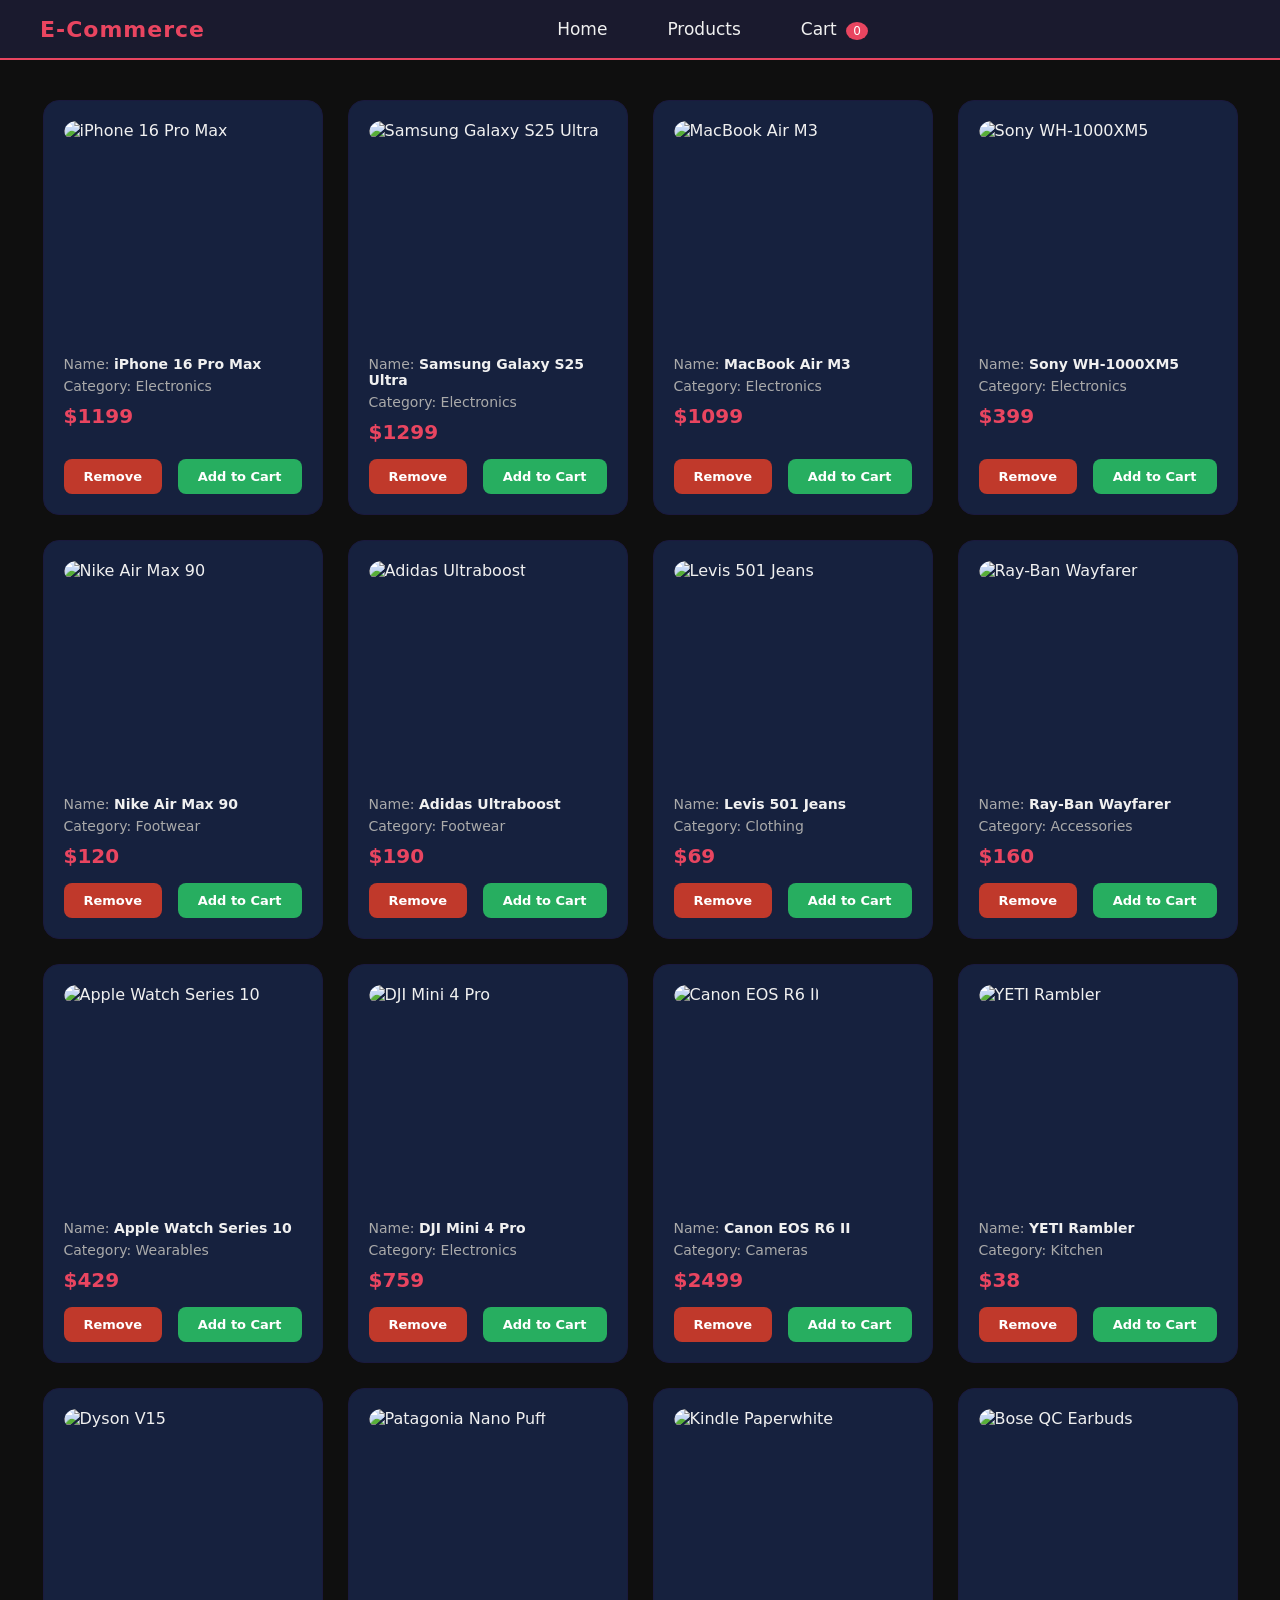
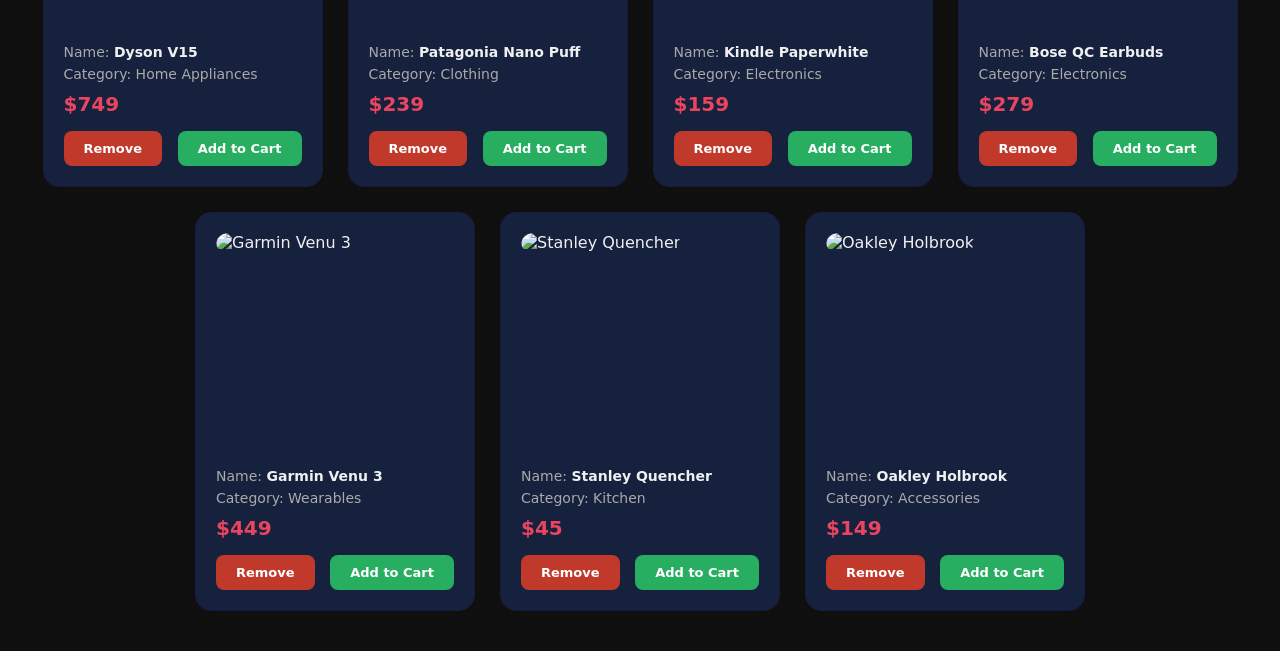
==== index.html @ 52708cc1 "first commit" ====
<!DOCTYPE html>
<html lang="en">
  <head>
    <meta charset="UTF-8" />
    <meta name="viewport" content="width=device-width, initial-scale=1.0" />
    <link
      href="https://cdn.jsdelivr.net/npm/remixicon@4.9.0/fonts/remixicon.css"
      rel="stylesheet"
    />
    <title>E-Commerce Store</title>
    <link rel="stylesheet" href="style.css" />
  </head>
  <body>
    <main>
      <!-- NAVBAR -->
      <nav>
        <h1><i class="ri-store-2-line"></i> E-Commerce</h1>
        <div class="links">
          <p id="home">Home</p>
          <p>Products</p>
          <p id="cart">Cart <span id="cart-count">0</span></p>
        </div>
        <div class="icon">
          <i class="ri-shopping-cart-line"></i>
          <i class="ri-user-fill"></i>
        </div>
      </nav>

      <!-- PRODUCTS SECTION — JS will fill this -->
      <section></section>

      <!-- CART SCREEN — hidden by default -->
      <div class="cart-screen">
        <h2 class="empty-msg">No Items Added <i class="ri-shopping-bag-line"></i></h2>
      </div>
    </main>

    <script src="script.js"></script>
  </body>
</html>
---- style.css ----
* {
  margin: 0;
  padding: 0;
  box-sizing: border-box;
  font-family: "Segoe UI", system-ui, -apple-system, sans-serif;
}

html,
body {
  height: 100%;
  width: 100%;
  background-color: #0f0f0f;
  color: #f0f0f0;
}

main {
  height: 100%;
  width: 100%;
}

/* ============ NAVBAR ============ */

nav {
  display: flex;
  padding: 0 40px;
  align-items: center;
  justify-content: space-between;
  height: 60px;
  background-color: #1a1a2e;
  border-bottom: 2px solid #e94560;
  position: sticky;
  top: 0;
  z-index: 100;
}

nav > h1 {
  font-size: 22px;
  color: #e94560;
  letter-spacing: 1px;
}

nav .links {
  display: flex;
  gap: 40px;
  font-size: 17px;
  font-weight: 500;
}

.links p {
  cursor: pointer;
  padding: 5px 10px;
  border-radius: 6px;
  transition: background 0.3s, color 0.3s;
}

.links p:hover {
  background-color: #e94560;
  color: white;
}

#cart-count {
  background-color: #e94560;
  color: white;
  font-size: 12px;
  padding: 2px 7px;
  border-radius: 50%;
  margin-left: 4px;
}

.icon {
  display: flex;
  gap: 20px;
  font-size: 22px;
}

.icon i {
  cursor: pointer;
  transition: color 0.3s;
}

.icon i:hover {
  color: #e94560;
}

/* ============ PRODUCTS SECTION ============ */

section {
  padding: 40px 30px;
  display: flex;
  flex-wrap: wrap;
  gap: 25px;
  align-items: stretch;
  justify-content: center;
}

/* ============ PRODUCT CARD ============ */

.product-card {
  border-radius: 16px;
  padding: 20px;
  width: 280px;
  display: flex;
  flex-direction: column;
  gap: 15px;
  background-color: #16213e;
  border: 1px solid #1a1a3e;
  transition: transform 0.3s, box-shadow 0.3s;
}

.product-card:hover {
  transform: translateY(-5px);
  box-shadow: 0 8px 25px rgba(233, 69, 96, 0.2);
}

.img {
  height: 220px;
  overflow: hidden;
  border-radius: 12px;
}

.img img {
  height: 100%;
  width: 100%;
  object-fit: cover;
  border-radius: 12px;
  transition: transform 0.4s;
}

.product-card:hover .img img {
  transform: scale(1.05);
}

/* ============ CARD CONTENT ============ */

.content {
  display: flex;
  flex-direction: column;
  gap: 6px;
  flex-grow: 1;
}

.content h3 {
  font-size: 14px;
  font-weight: 400;
  color: #aaa;
}

.content h3 span {
  color: #f0f0f0;
  font-weight: 600;
}

.content .price {
  font-size: 20px;
  color: #e94560;
  font-weight: 700;
  margin-top: 4px;
}

/* ============ BUTTONS ============ */

.btns {
  display: flex;
  justify-content: space-between;
  gap: 10px;
  margin-top: auto;
}

.btns button {
  padding: 10px 20px;
  border-radius: 8px;
  color: white;
  border: none;
  cursor: pointer;
  font-size: 13px;
  font-weight: 600;
  transition: opacity 0.3s, transform 0.2s;
}

.btns button:hover {
  opacity: 0.85;
  transform: scale(1.03);
}

.btn-remove {
  background-color: #c0392b;
}

.btn-add {
  background-color: #27ae60;
}

/* ============ CART SCREEN ============ */

.cart-screen {
  top: 60px;
  left: 0;
  position: fixed;
  display: none;
  gap: 25px;
  overflow-y: auto;
  padding: 40px 30px;
  flex-wrap: wrap;
  justify-content: center;
  align-content: flex-start;
  min-height: calc(100vh - 60px);
  width: 100%;
  background-color: #0a0a1a;
  z-index: 50;
}

.cart-screen .empty-msg {
  color: #555;
  font-size: 28px;
  text-align: center;
  width: 100%;
  margin-top: 80px;
}

/* ============ SCROLLBAR ============ */

::-webkit-scrollbar {
  width: 8px;
}

::-webkit-scrollbar-track {
  background: #0f0f0f;
}

::-webkit-scrollbar-thumb {
  background: #e94560;
  border-radius: 10px;
}
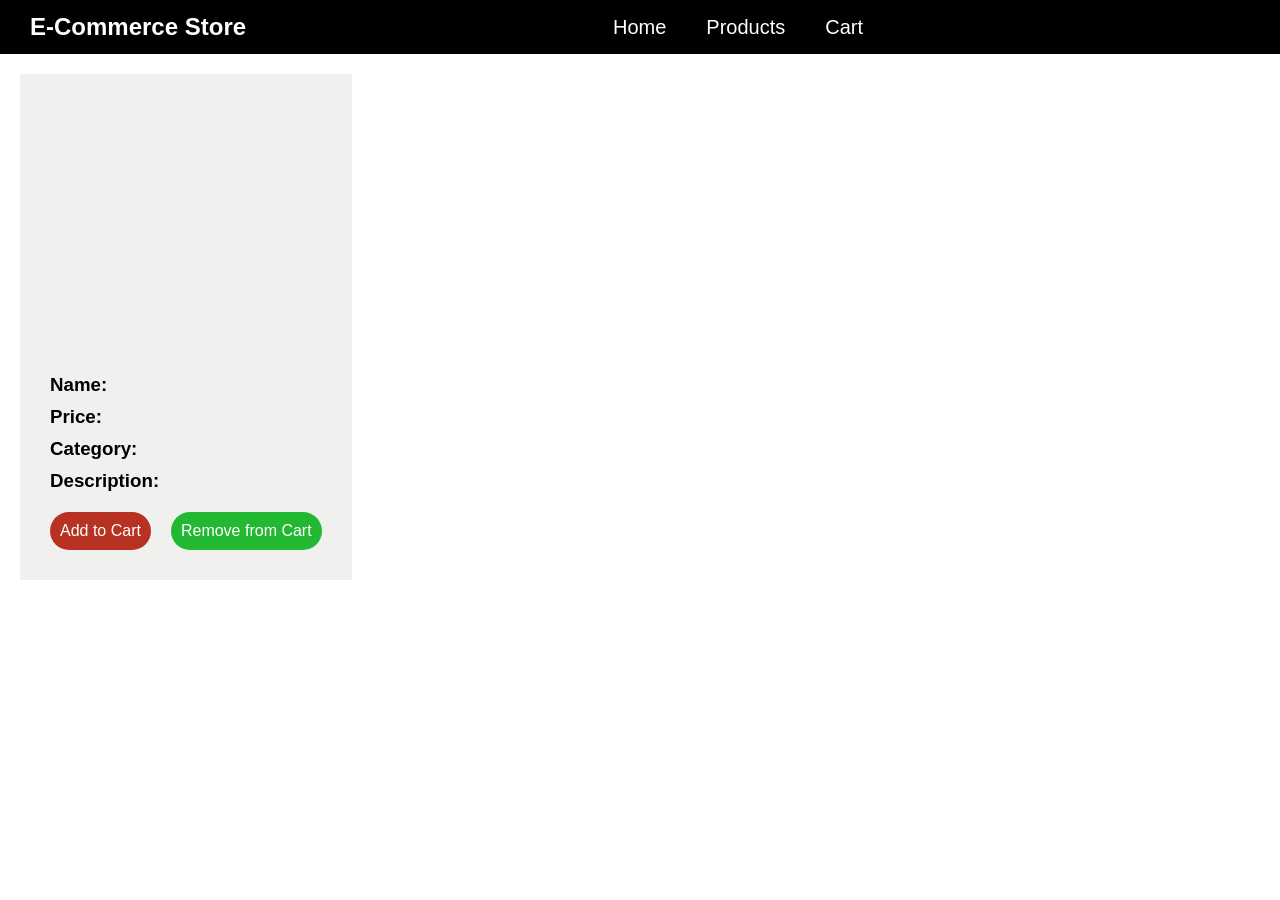
==== commit cb62de24: "add some changes in ui" ====
--- a/index.html
+++ b/index.html
@@ -1,40 +1,54 @@
 <!DOCTYPE html>
 <html lang="en">
-  <head>
-    <meta charset="UTF-8" />
-    <meta name="viewport" content="width=device-width, initial-scale=1.0" />
-    <link
-      href="https://cdn.jsdelivr.net/npm/remixicon@4.9.0/fonts/remixicon.css"
-      rel="stylesheet"
-    />
-    <title>E-Commerce Store</title>
-    <link rel="stylesheet" href="style.css" />
-  </head>
-  <body>
-    <main>
-      <!-- NAVBAR -->
-      <nav>
-        <h1><i class="ri-store-2-line"></i> E-Commerce</h1>
-        <div class="links">
-          <p id="home">Home</p>
-          <p>Products</p>
-          <p id="cart">Cart <span id="cart-count">0</span></p>
+<head>
+  <meta charset="UTF-8">
+  <meta name="viewport" content="width=device-width, initial-scale=1.0">
+  <title>E-Commerce Store Using Dom</title>
+  <link
+  href="https://cdn.jsdelivr.net/npm/remixicon@4.9.0/fonts/remixicon.css"
+  rel="stylesheet"
+/>
+  <link rel="stylesheet" href="style.css">
+</head>
+<body>
+  <main>
+    <!-- nav bar -->
+    <nav>
+      <h1>E-Commerce Store</h1>
+      <div class="links">
+        <p>Home</p>
+        <p>Products</p>
+        <p>Cart</p>
+      </div>
+      <div class="icons">
+        <i class="ri-shopping-cart-line"></i>
+        <i class="ri-user-3-line"></i>
+      </div>
+    </nav>
+<!-- product card section  -->
+    <section>
+      <div class="product-card">
+        <div class="img">
+          <img src="https://images.unsplash.com/photo-1505740420928-5e560c06d30e?q=80&w=1170&auto=format&fit=crop&ixlib=rb-4.1.0&ixid=M3wxMjA3fDB8MHxwaG90by1wYWdlfHx8fGVufDB8fHx8fA%3D%3D" alt="">
         </div>
-        <div class="icon">
-          <i class="ri-shopping-cart-line"></i>
-          <i class="ri-user-fill"></i>
+<!-- product content section -->
+        <div class="content">
+          <h3>Name:</h3>
+          <h3>Price:</h3>
+          <h3>Category:</h3>
+          <h3>Description:</h3>
         </div>
-      </nav>
+        <div class="btns">
+          <button>Add to Cart</button>
+          <button>Remove from Cart</button>
+        </div>
 
-      <!-- PRODUCTS SECTION — JS will fill this -->
-      <section></section>
+      </div>
+    </section>
+  </main>
 
-      <!-- CART SCREEN — hidden by default -->
-      <div class="cart-screen">
-        <h2 class="empty-msg">No Items Added <i class="ri-shopping-bag-line"></i></h2>
-      </div>
-    </main>
 
-    <script src="script.js"></script>
-  </body>
-</html>
+
+  <script src="script.js"></script>
+</body>
+</html>
--- a/style.css
+++ b/style.css
@@ -1,233 +1,97 @@
-* {
-  margin: 0;
-  padding: 0;
+*{
+  margin: 0%;
+  padding: 0%;
   box-sizing: border-box;
-  font-family: "Segoe UI", system-ui, -apple-system, sans-serif;
+  font-family: sans-serif;
 }
-
-html,
-body {
+html, body{
+  width: 100%;
   height: 100%;
-  width: 100%;
-  background-color: #0f0f0f;
-  color: #f0f0f0;
 }
-
-main {
+main{
   height: 100%;
   width: 100%;
 }
+nav h1{
+  font-size: 24px;
+}
 
-/* ============ NAVBAR ============ */
-
-nav {
+nav{
   display: flex;
-  padding: 0 40px;
+  height: 6%;
+  width: 100%;
+  background-color: black;
+  color: white;
+  padding: 10px 30px;
   align-items: center;
   justify-content: space-between;
-  height: 60px;
-  background-color: #1a1a2e;
-  border-bottom: 2px solid #e94560;
-  position: sticky;
-  top: 0;
-  z-index: 100;
 }
 
-nav > h1 {
-  font-size: 22px;
-  color: #e94560;
-  letter-spacing: 1px;
+section{
+  padding: 20px;
+  display: flex;
+}
+.links{
+  display: flex;
+  gap: 40px;
+  font-size: 20px;
+  font-weight: 500;
+}
+.links p{
+  cursor: pointer;
 }
 
-nav .links {
+.icons{
   display: flex;
-  gap: 40px;
-  font-size: 17px;
-  font-weight: 500;
+  gap: 20px;
+  font-size: 20px;
 }
 
-.links p {
-  cursor: pointer;
-  padding: 5px 10px;
-  border-radius: 6px;
-  transition: background 0.3s, color 0.3s;
+.product-card{
+  padding: 30px;
+  display: flex;
+  flex-direction: column;
+  gap: 20px;
+  background-color: rgb(240, 241, 239);
 }
 
-.links p:hover {
-  background-color: #e94560;
-  color: white;
+.img{
+  /* width: 200px; */
+  height: 250px;
+  /* border-radius: 20px; */
+  object-fit: cover;
 }
 
-#cart-count {
-  background-color: #e94560;
-  color: white;
-  font-size: 12px;
-  padding: 2px 7px;
-  border-radius: 50%;
-  margin-left: 4px;
+.img > img{
+  height: 100%;
+  border-radius: 20px;
 }
 
-.icon {
+.content{
   display: flex;
-  gap: 20px;
-  font-size: 22px;
+  flex-direction: column;
+  gap: 10px;
+}
+.content h2{
+  font-size: 18px;
 }
 
-.icon i {
+.btns{
+  display: flex;
+  justify-content: space-between;
+  gap: 20px;
+
+}
+.btns button{
+  padding: 10px;
+  border: none;
   cursor: pointer;
-  transition: color 0.3s;
+  font-size: 16px;
+  color: white;
+  border-radius: 20px;
+  background-color: rgb(184, 50, 35);
 }
 
-.icon i:hover {
-  color: #e94560;
-}
-
-/* ============ PRODUCTS SECTION ============ */
-
-section {
-  padding: 40px 30px;
-  display: flex;
-  flex-wrap: wrap;
-  gap: 25px;
-  align-items: stretch;
-  justify-content: center;
-}
-
-/* ============ PRODUCT CARD ============ */
-
-.product-card {
-  border-radius: 16px;
-  padding: 20px;
-  width: 280px;
-  display: flex;
-  flex-direction: column;
-  gap: 15px;
-  background-color: #16213e;
-  border: 1px solid #1a1a3e;
-  transition: transform 0.3s, box-shadow 0.3s;
-}
-
-.product-card:hover {
-  transform: translateY(-5px);
-  box-shadow: 0 8px 25px rgba(233, 69, 96, 0.2);
-}
-
-.img {
-  height: 220px;
-  overflow: hidden;
-  border-radius: 12px;
-}
-
-.img img {
-  height: 100%;
-  width: 100%;
-  object-fit: cover;
-  border-radius: 12px;
-  transition: transform 0.4s;
-}
-
-.product-card:hover .img img {
-  transform: scale(1.05);
-}
-
-/* ============ CARD CONTENT ============ */
-
-.content {
-  display: flex;
-  flex-direction: column;
-  gap: 6px;
-  flex-grow: 1;
-}
-
-.content h3 {
-  font-size: 14px;
-  font-weight: 400;
-  color: #aaa;
-}
-
-.content h3 span {
-  color: #f0f0f0;
-  font-weight: 600;
-}
-
-.content .price {
-  font-size: 20px;
-  color: #e94560;
-  font-weight: 700;
-  margin-top: 4px;
-}
-
-/* ============ BUTTONS ============ */
-
-.btns {
-  display: flex;
-  justify-content: space-between;
-  gap: 10px;
-  margin-top: auto;
-}
-
-.btns button {
-  padding: 10px 20px;
-  border-radius: 8px;
-  color: white;
-  border: none;
-  cursor: pointer;
-  font-size: 13px;
-  font-weight: 600;
-  transition: opacity 0.3s, transform 0.2s;
-}
-
-.btns button:hover {
-  opacity: 0.85;
-  transform: scale(1.03);
-}
-
-.btn-remove {
-  background-color: #c0392b;
-}
-
-.btn-add {
-  background-color: #27ae60;
-}
-
-/* ============ CART SCREEN ============ */
-
-.cart-screen {
-  top: 60px;
-  left: 0;
-  position: fixed;
-  display: none;
-  gap: 25px;
-  overflow-y: auto;
-  padding: 40px 30px;
-  flex-wrap: wrap;
-  justify-content: center;
-  align-content: flex-start;
-  min-height: calc(100vh - 60px);
-  width: 100%;
-  background-color: #0a0a1a;
-  z-index: 50;
-}
-
-.cart-screen .empty-msg {
-  color: #555;
-  font-size: 28px;
-  text-align: center;
-  width: 100%;
-  margin-top: 80px;
-}
-
-/* ============ SCROLLBAR ============ */
-
-::-webkit-scrollbar {
-  width: 8px;
-}
-
-::-webkit-scrollbar-track {
-  background: #0f0f0f;
-}
-
-::-webkit-scrollbar-thumb {
-  background: #e94560;
-  border-radius: 10px;
-}
+.btns button:nth-child(2){
+  background-color: rgb(35, 184, 50);
+}
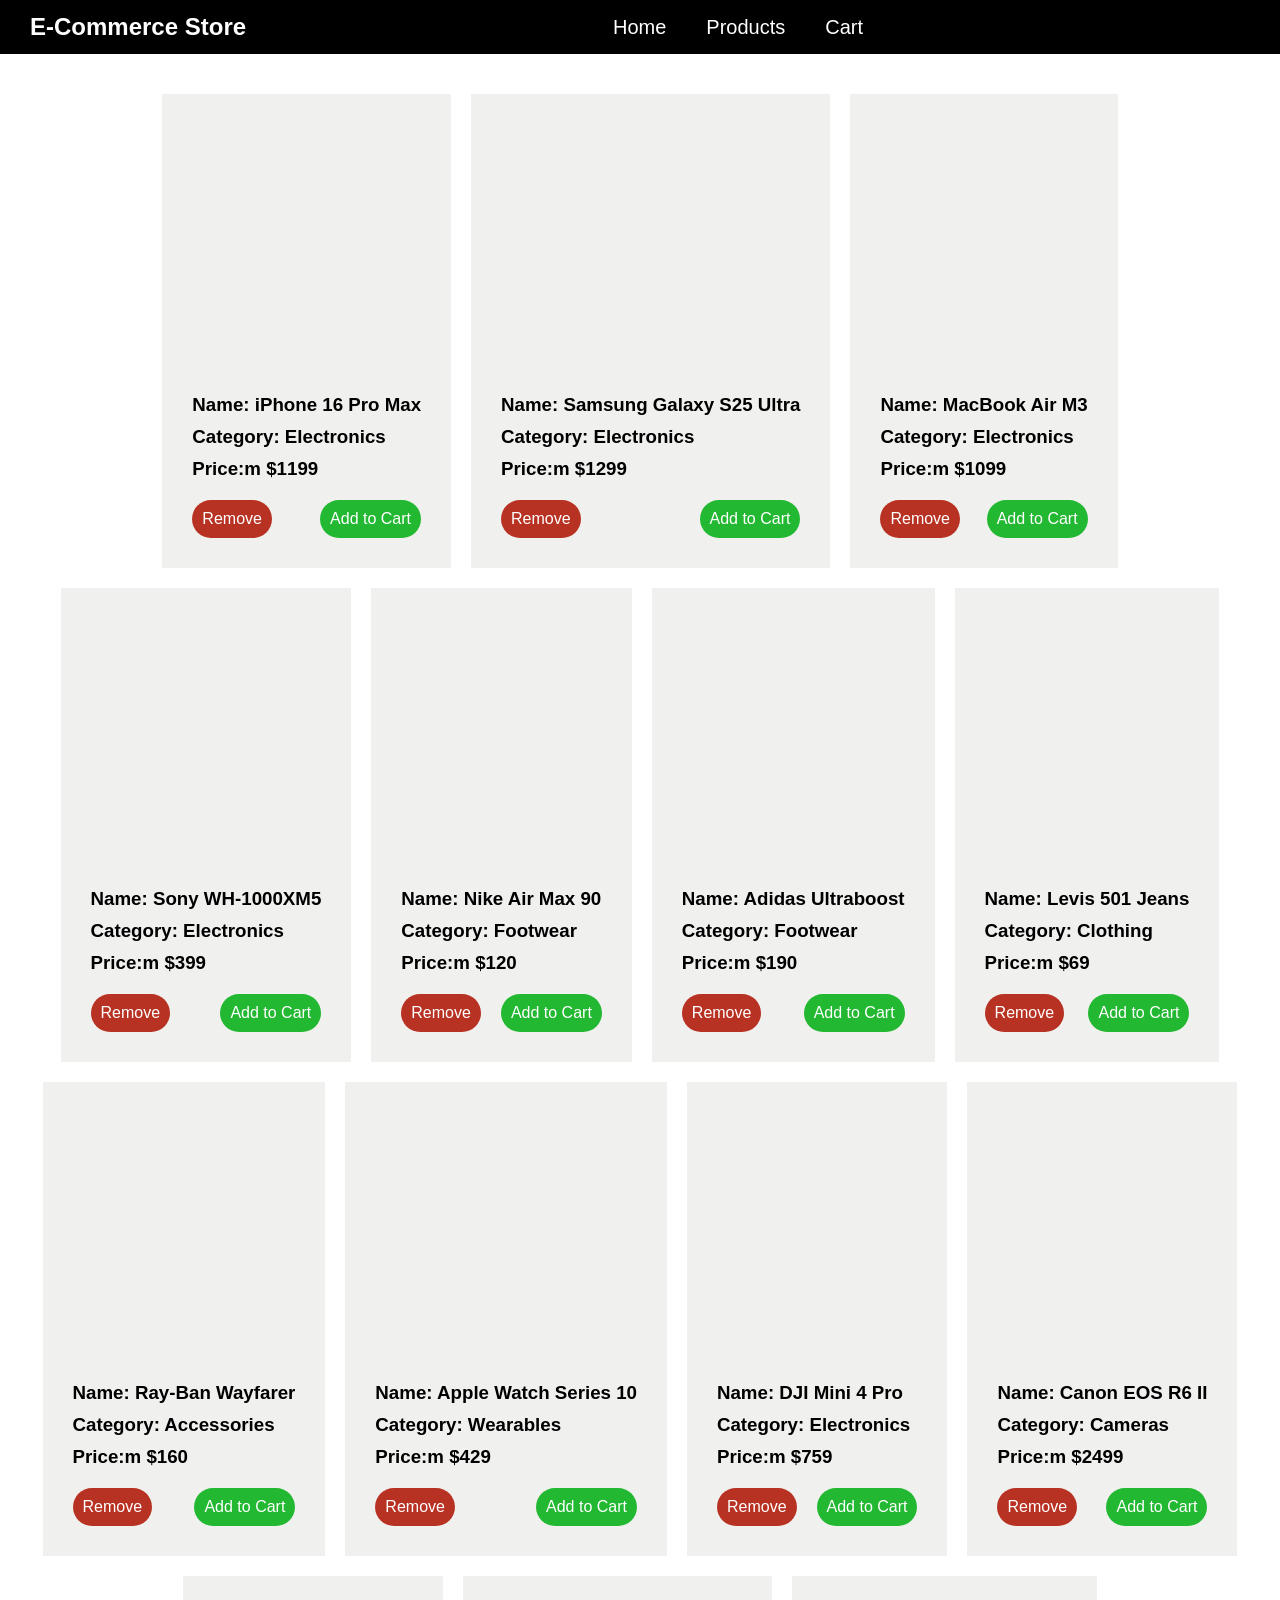
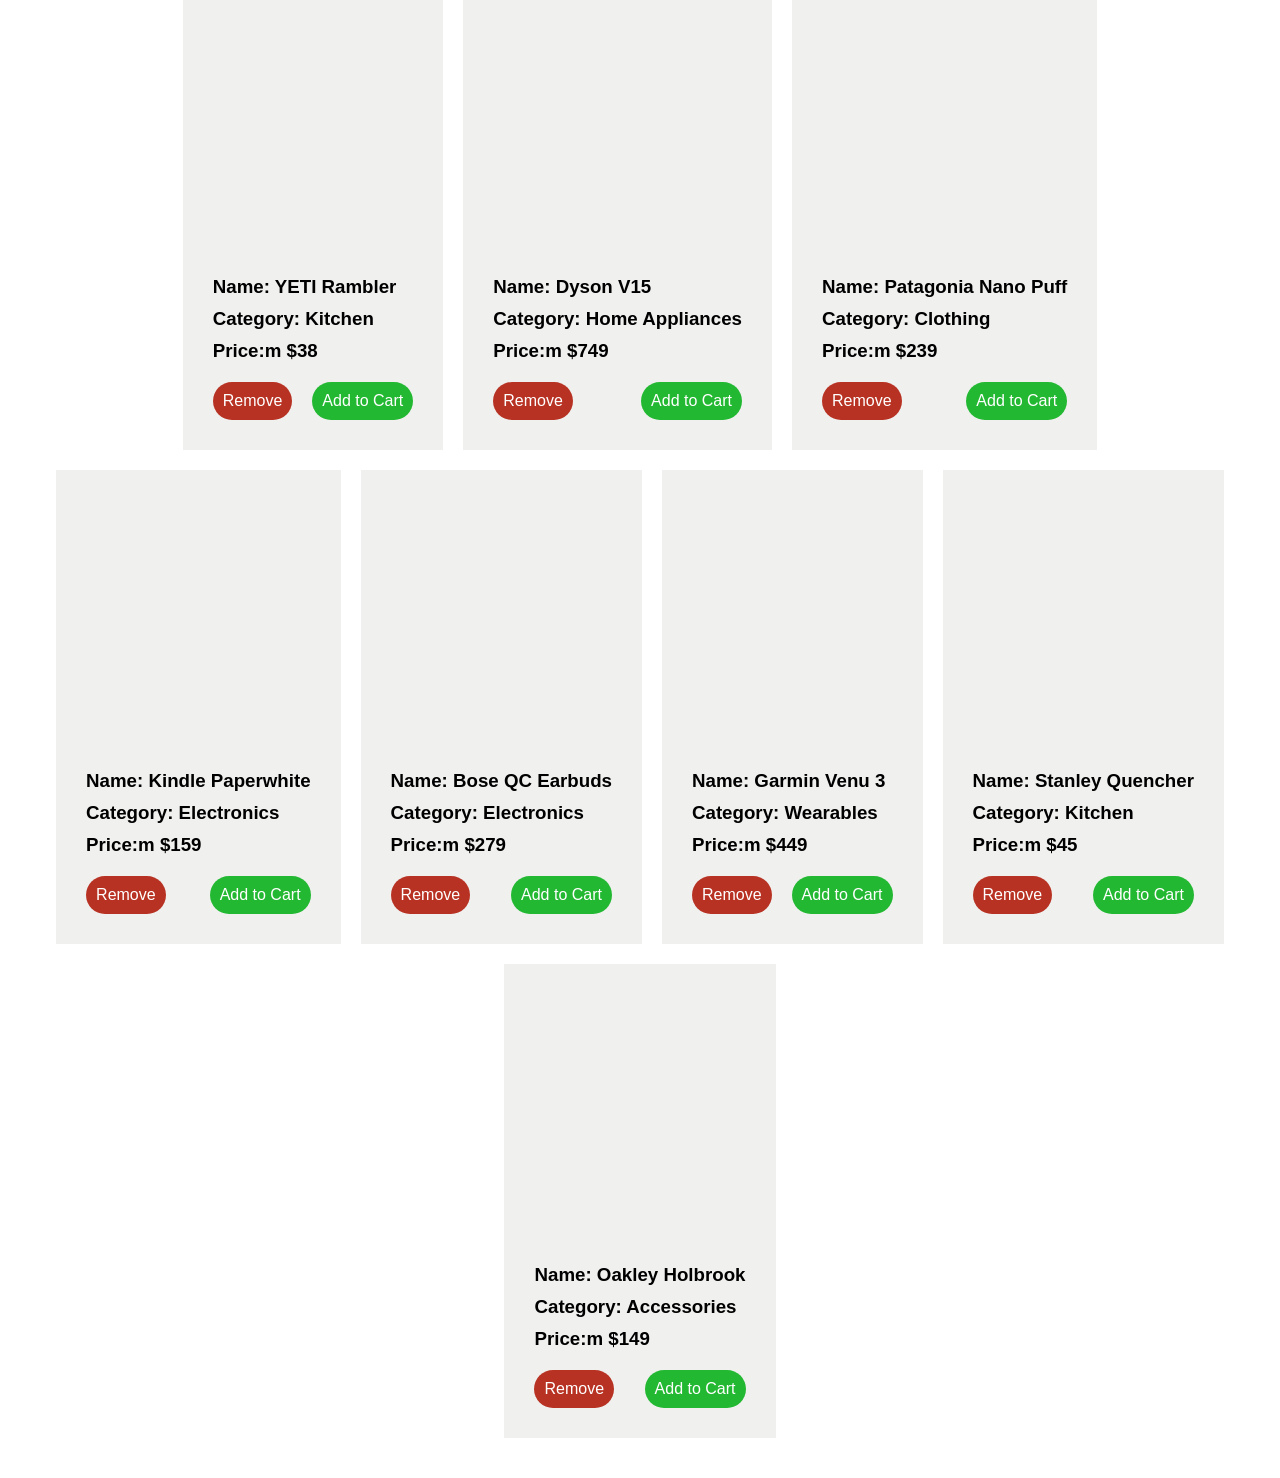
==== commit 8a9c789e: "add some changes" ====
--- a/index.html
+++ b/index.html
@@ -27,11 +27,11 @@
     </nav>
 <!-- product card section  -->
     <section>
-      <div class="product-card">
+      <!-- <div class="product-card">
         <div class="img">
           <img src="https://images.unsplash.com/photo-1505740420928-5e560c06d30e?q=80&w=1170&auto=format&fit=crop&ixlib=rb-4.1.0&ixid=M3wxMjA3fDB8MHxwaG90by1wYWdlfHx8fGVufDB8fHx8fA%3D%3D" alt="">
         </div>
-<!-- product content section -->
+product content section
         <div class="content">
           <h3>Name:</h3>
           <h3>Price:</h3>
@@ -43,7 +43,7 @@
           <button>Remove from Cart</button>
         </div>
 
-      </div>
+        </div> --> 
     </section>
   </main>
 
--- a/style.css
+++ b/style.css
@@ -28,9 +28,14 @@
 }
 
 section{
-  padding: 20px;
+  padding: 40px;
   display: flex;
+  align-items: center;
+  justify-content: center;
+  flex-wrap: wrap;
+  gap: 20px;
 }
+
 .links{
   display: flex;
   gap: 40px;
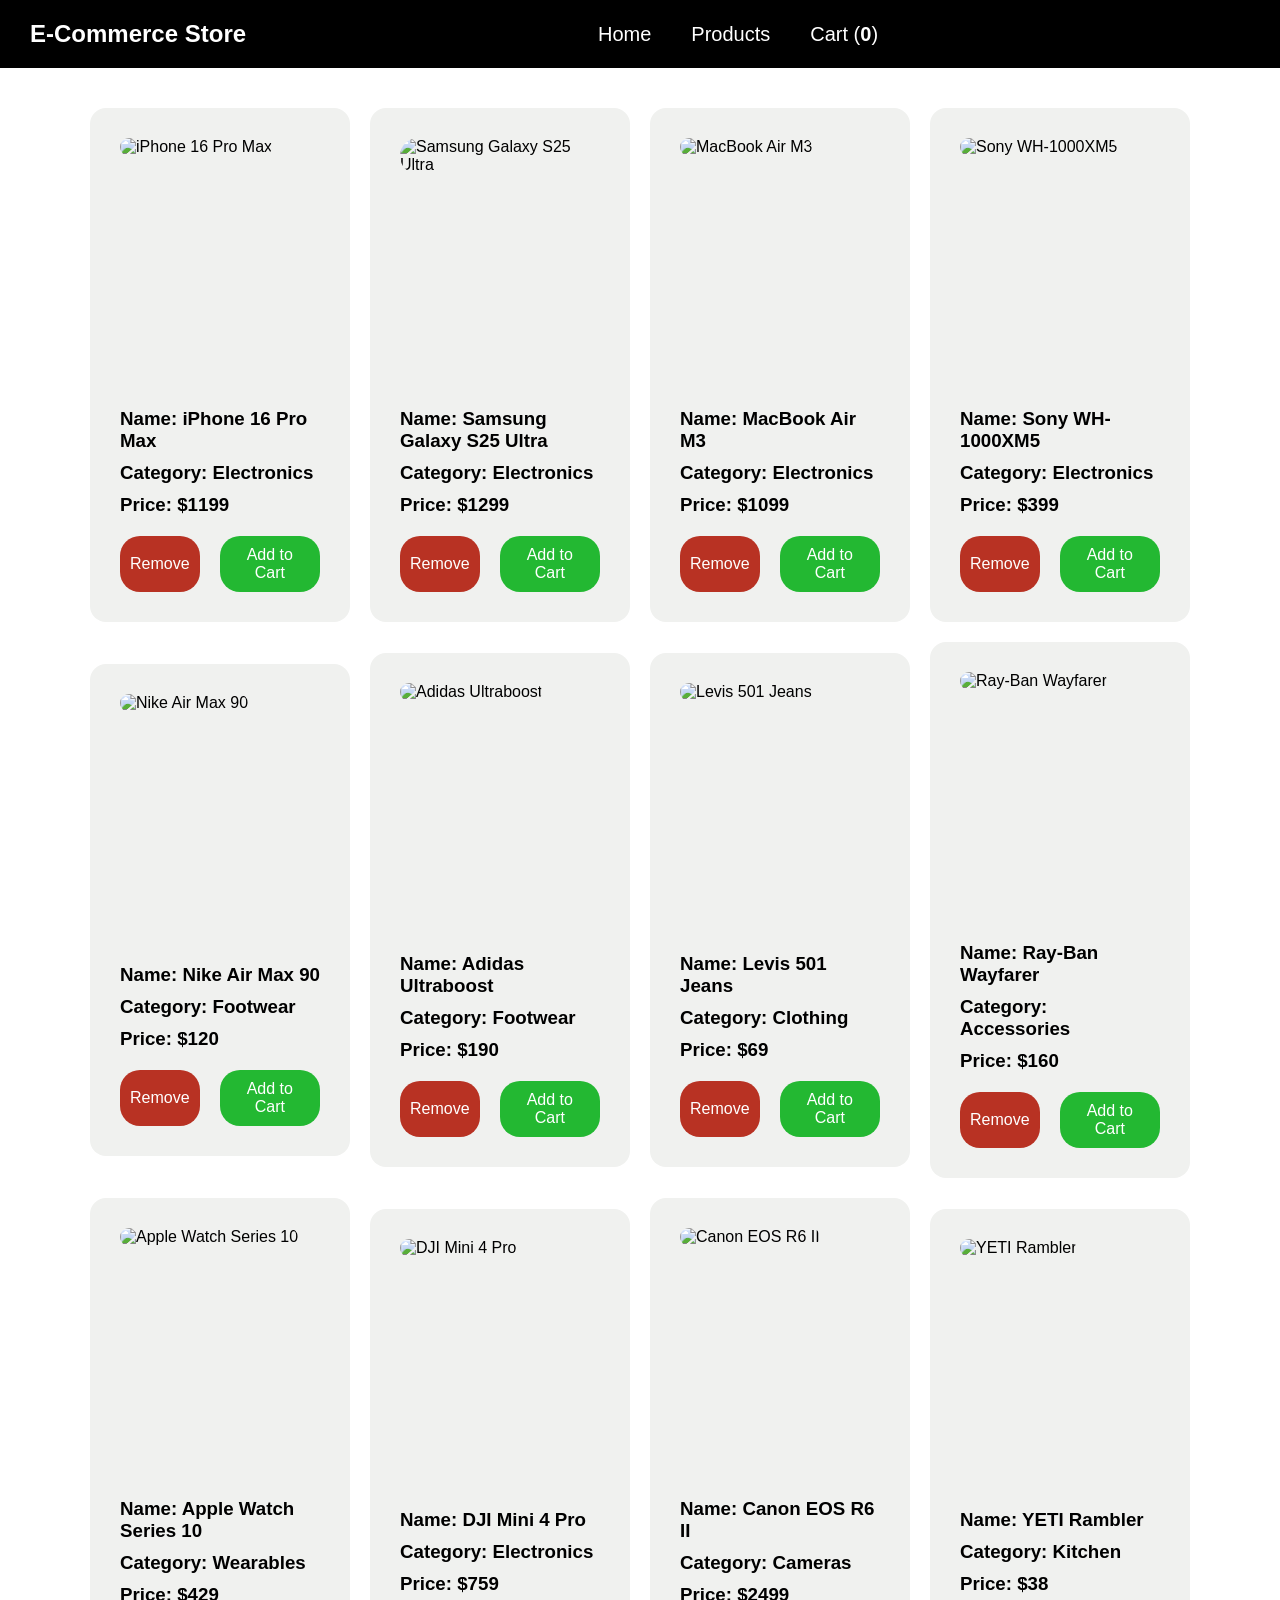
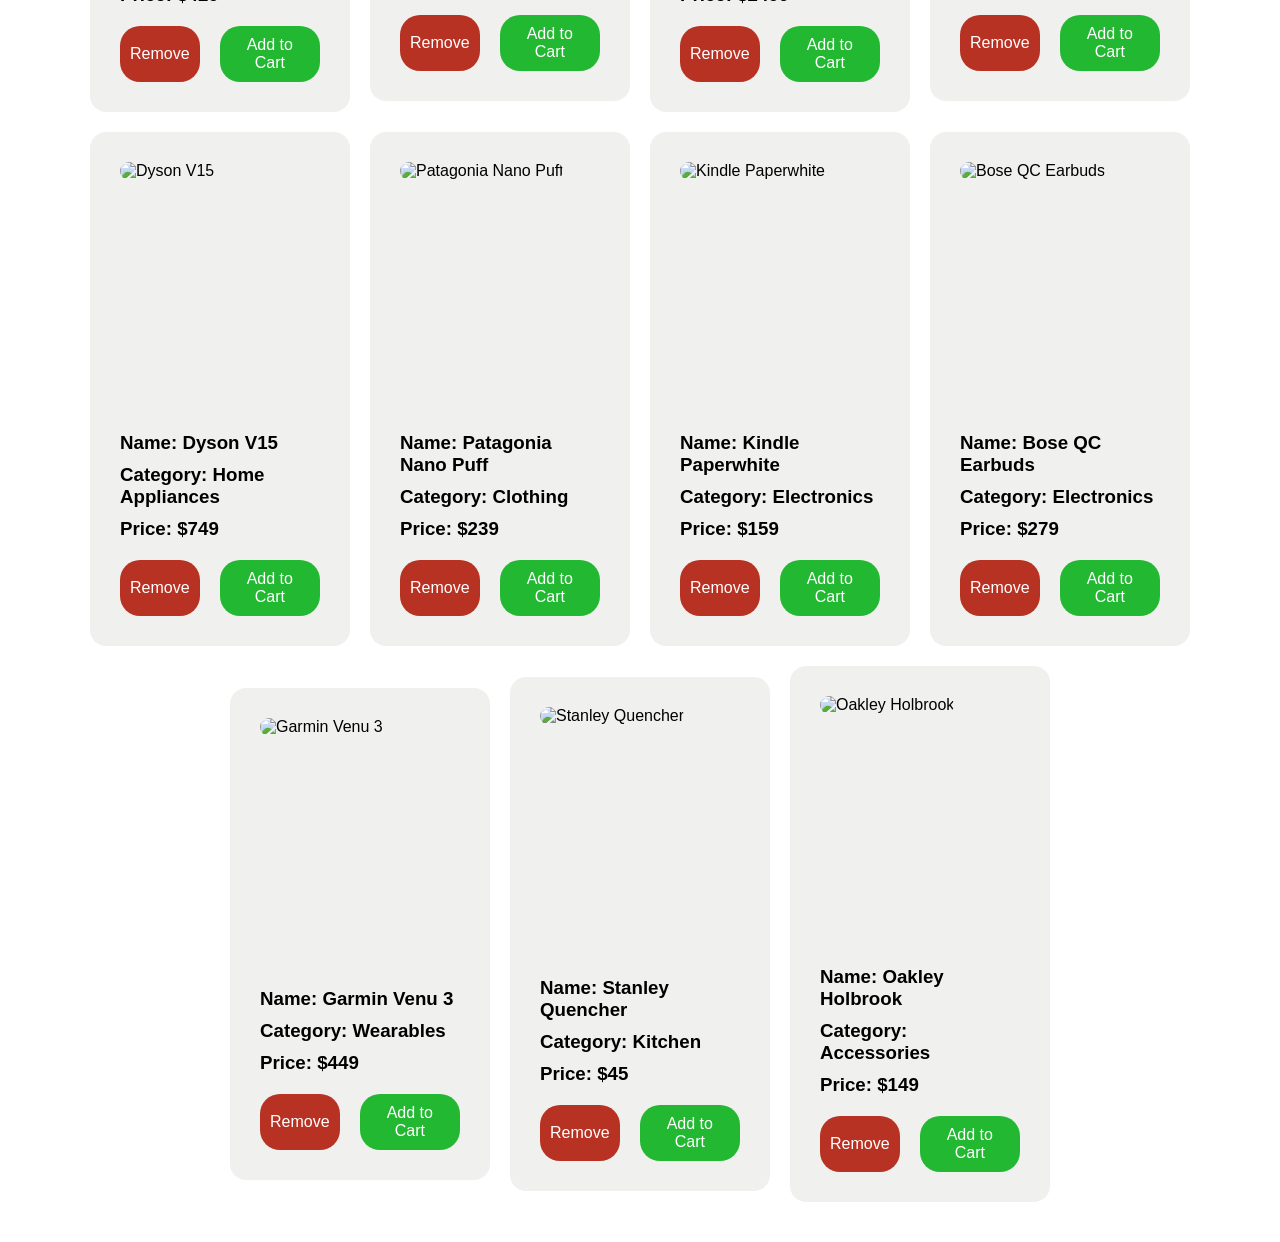
==== commit 8448ab3f: "project complete" ====
--- a/index.html
+++ b/index.html
@@ -16,17 +16,19 @@
     <nav>
       <h1>E-Commerce Store</h1>
       <div class="links">
-        <p>Home</p>
-        <p>Products</p>
-        <p>Cart</p>
+        <a href="index.html">Home</a>
+        <a href="#products">Products</a>
+        <a href="cart.html">Cart (<span id="cart-count">0</span>)</a>
       </div>
       <div class="icons">
-        <i class="ri-shopping-cart-line"></i>
+        <a href="cart.html" aria-label="Open cart">
+          <i class="ri-shopping-cart-line"></i>
+        </a>
         <i class="ri-user-3-line"></i>
       </div>
     </nav>
 <!-- product card section  -->
-    <section>
+    <section id="products">
       <!-- <div class="product-card">
         <div class="img">
           <img src="https://images.unsplash.com/photo-1505740420928-5e560c06d30e?q=80&w=1170&auto=format&fit=crop&ixlib=rb-4.1.0&ixid=M3wxMjA3fDB8MHxwaG90by1wYWdlfHx8fGVufDB8fHx8fA%3D%3D" alt="">
@@ -51,4 +53,4 @@
 
   <script src="script.js"></script>
 </body>
-</html>+</html>
--- a/style.css
+++ b/style.css
@@ -9,7 +9,7 @@
   height: 100%;
 }
 main{
-  height: 100%;
+  min-height: 100%;
   width: 100%;
 }
 nav h1{
@@ -18,7 +18,7 @@
 
 nav{
   display: flex;
-  height: 6%;
+  min-height: 68px;
   width: 100%;
   background-color: black;
   color: white;
@@ -42,14 +42,19 @@
   font-size: 20px;
   font-weight: 500;
 }
-.links p{
+.links a{
   cursor: pointer;
+  text-decoration: none;
+  color: inherit;
 }
 
 .icons{
   display: flex;
   gap: 20px;
   font-size: 20px;
+}
+.icons a{
+  color: inherit;
 }
 
 .product-card{
@@ -58,6 +63,8 @@
   flex-direction: column;
   gap: 20px;
   background-color: rgb(240, 241, 239);
+  border-radius: 16px;
+  width: 260px;
 }
 
 .img{
@@ -99,4 +106,8 @@
 
 .btns button:nth-child(2){
   background-color: rgb(35, 184, 50);
-}+}
+
+#cart-count{
+  font-weight: 700;
+}
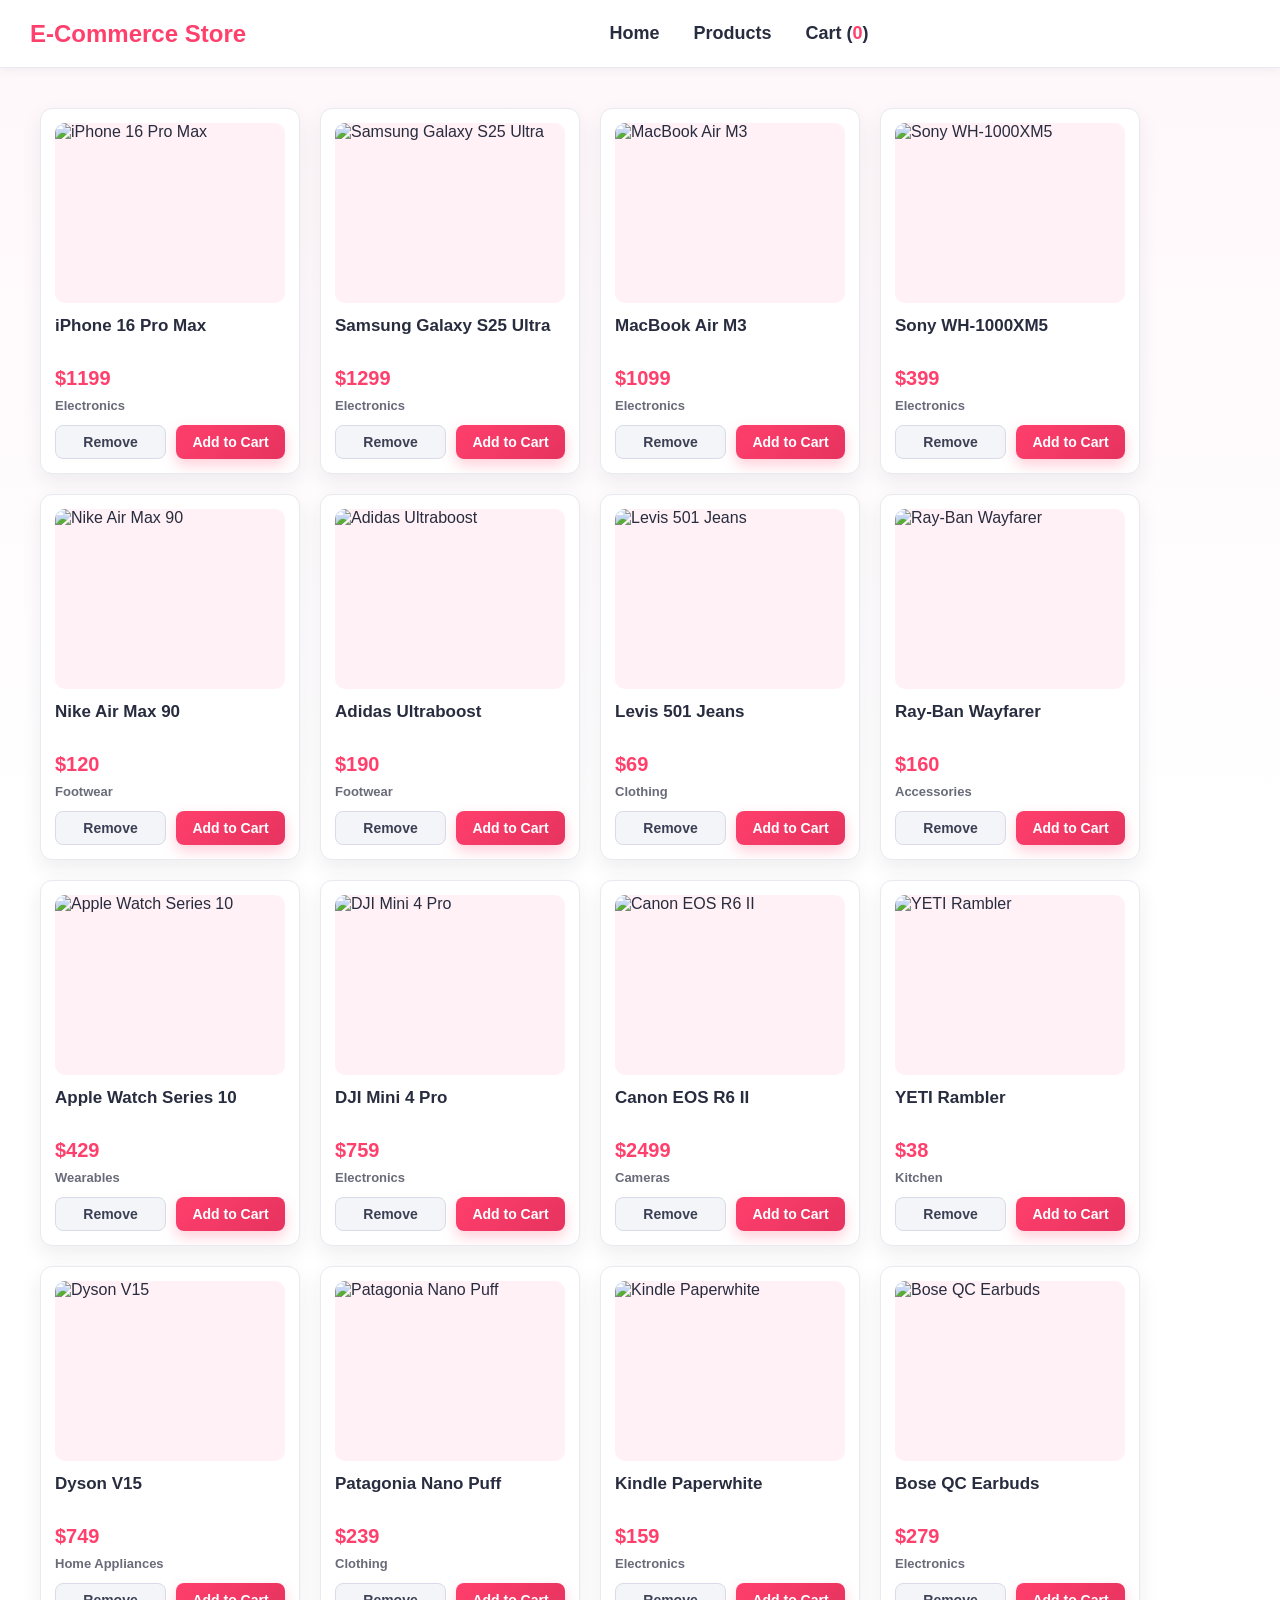
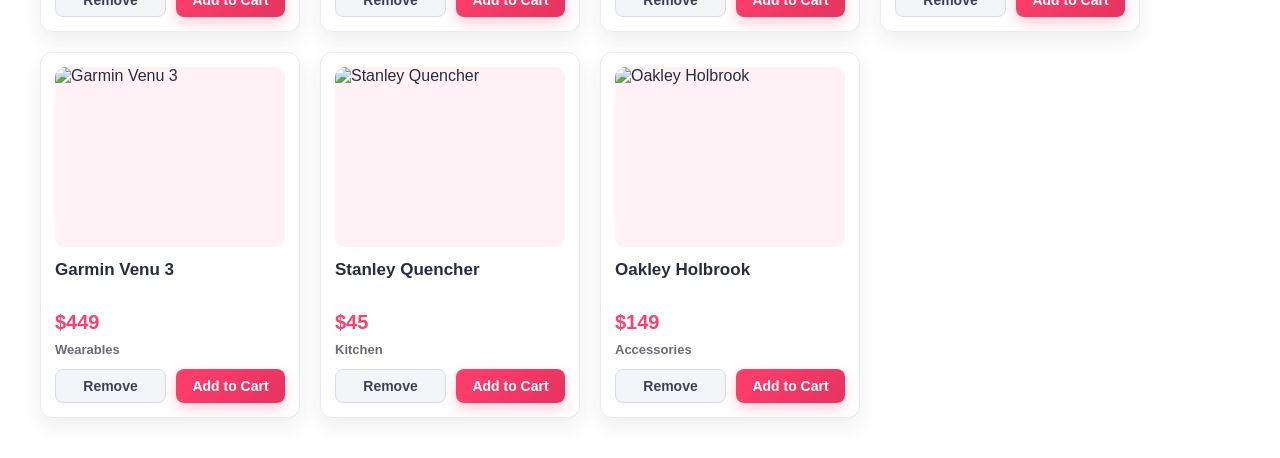
==== commit 49c7f6e0: "ui change , add scroll bar , cart logic, and txt file" ====
--- a/index.html
+++ b/index.html
@@ -27,25 +27,8 @@
         <i class="ri-user-3-line"></i>
       </div>
     </nav>
-<!-- product card section  -->
+    <!-- Product card section -->
     <section id="products">
-      <!-- <div class="product-card">
-        <div class="img">
-          <img src="https://images.unsplash.com/photo-1505740420928-5e560c06d30e?q=80&w=1170&auto=format&fit=crop&ixlib=rb-4.1.0&ixid=M3wxMjA3fDB8MHxwaG90by1wYWdlfHx8fGVufDB8fHx8fA%3D%3D" alt="">
-        </div>
-product content section
-        <div class="content">
-          <h3>Name:</h3>
-          <h3>Price:</h3>
-          <h3>Category:</h3>
-          <h3>Description:</h3>
-        </div>
-        <div class="btns">
-          <button>Add to Cart</button>
-          <button>Remove from Cart</button>
-        </div>
-
-        </div> --> 
     </section>
   </main>
 
--- a/style.css
+++ b/style.css
@@ -1,113 +1,211 @@
-*{
-  margin: 0%;
-  padding: 0%;
+* {
+  margin: 0;
+  padding: 0;
   box-sizing: border-box;
-  font-family: sans-serif;
-}
-html, body{
-  width: 100%;
-  height: 100%;
-}
-main{
+  font-family: "Segoe UI", Tahoma, Geneva, Verdana, sans-serif;
+}
+
+:root {
+  --bg-soft: #fff7fa;
+  --bg-main: #ffffff;
+  --surface: #ffffff;
+  --text-main: #282c3f;
+  --text-muted: #696b79;
+  --line: #e9e9f0;
+  --brand: #ff3f6c;
+  --brand-dark: #e6335f;
+  --shadow: 0 8px 20px rgba(40, 44, 63, 0.08);
+}
+
+html,
+body {
+  width: 100%;
   min-height: 100%;
-  width: 100%;
-}
-nav h1{
-  font-size: 24px;
-}
-
-nav{
+}
+
+body {
+  background: linear-gradient(180deg, var(--bg-soft) 0%, var(--bg-main) 40%);
+  color: var(--text-main);
+}
+
+main {
+  min-height: 100%;
+  width: 100%;
+}
+
+nav {
   display: flex;
   min-height: 68px;
   width: 100%;
-  background-color: black;
-  color: white;
+  background-color: var(--surface);
+  color: var(--text-main);
   padding: 10px 30px;
   align-items: center;
   justify-content: space-between;
-}
-
-section{
+  border-bottom: 1px solid var(--line);
+  box-shadow: 0 2px 10px rgba(40, 44, 63, 0.06);
+}
+
+nav h1 {
+  font-size: 24px;
+  color: var(--brand);
+}
+
+section {
   padding: 40px;
   display: flex;
-  align-items: center;
-  justify-content: center;
+  align-items: stretch;
+  justify-content: flex-start;
   flex-wrap: wrap;
   gap: 20px;
 }
 
-.links{
-  display: flex;
-  gap: 40px;
-  font-size: 20px;
-  font-weight: 500;
-}
-.links a{
+.links {
+  display: flex;
+  gap: 34px;
+  font-size: 18px;
+  font-weight: 600;
+}
+
+.links a {
   cursor: pointer;
   text-decoration: none;
   color: inherit;
-}
-
-.icons{
-  display: flex;
-  gap: 20px;
+  transition: color 0.2s ease;
+}
+
+.links a:hover {
+  color: var(--brand);
+}
+
+.icons {
+  display: flex;
+  gap: 18px;
   font-size: 20px;
 }
-.icons a{
+
+.icons a {
   color: inherit;
 }
 
-.product-card{
-  padding: 30px;
+.product-card {
+  padding: 14px;
   display: flex;
   flex-direction: column;
-  gap: 20px;
-  background-color: rgb(240, 241, 239);
-  border-radius: 16px;
+  gap: 12px;
+  background-color: var(--surface);
+  border-radius: 12px;
   width: 260px;
-}
-
-.img{
-  /* width: 200px; */
-  height: 250px;
-  /* border-radius: 20px; */
-  object-fit: cover;
-}
-
-.img > img{
+  min-height: 340px;
+  border: 1px solid var(--line);
+  box-shadow: var(--shadow);
+  overflow: hidden;
+}
+
+.img {
+  width: 100%;
+  height: 180px;
+  border-radius: 10px;
+  background: #fff1f5;
+  display: flex;
+  align-items: center;
+  justify-content: center;
+  overflow: hidden;
+}
+
+.img > img {
+  display: block;
+  width: 100%;
   height: 100%;
-  border-radius: 20px;
-}
-
-.content{
+  object-fit: contain;
+}
+
+.content {
   display: flex;
   flex-direction: column;
+  gap: 8px;
+  flex: 1;
+}
+
+.product-title {
+  font-size: 17px;
+  line-height: 1.3;
+  color: var(--text-main);
+  display: -webkit-box;
+  -webkit-line-clamp: 2;
+  -webkit-box-orient: vertical;
+  overflow: hidden;
+  min-height: 44px;
+}
+
+.product-price {
+  font-size: 20px;
+  font-weight: 700;
+  color: var(--brand);
+}
+
+.product-category {
+  font-size: 13px;
+  color: var(--text-muted);
+  font-weight: 600;
+}
+
+.btns {
+  display: flex;
+  justify-content: space-between;
   gap: 10px;
 }
-.content h2{
-  font-size: 18px;
-}
-
-.btns{
-  display: flex;
-  justify-content: space-between;
-  gap: 20px;
-
-}
-.btns button{
-  padding: 10px;
+
+.btns button {
+  flex: 1;
+  padding: 8px 6px;
   border: none;
   cursor: pointer;
-  font-size: 16px;
-  color: white;
-  border-radius: 20px;
-  background-color: rgb(184, 50, 35);
-}
-
-.btns button:nth-child(2){
-  background-color: rgb(35, 184, 50);
-}
-
-#cart-count{
+  font-size: 14px;
+  font-weight: 600;
+  border-radius: 8px;
+  transition: transform 0.15s ease, box-shadow 0.15s ease, background 0.2s ease;
+}
+
+.btns button:hover {
+  transform: translateY(-1px);
+}
+
+.btns button[data-action="remove"] {
+  background: #f4f5f8;
+  color: #3c4055;
+  border: 1px solid #d9dce8;
+}
+
+.btns button[data-action="add-to-cart"] {
+  background: linear-gradient(135deg, var(--brand) 0%, var(--brand-dark) 100%);
+  color: #ffffff;
+  box-shadow: 0 6px 14px rgba(255, 63, 108, 0.25);
+}
+
+#cart-count {
   font-weight: 700;
-}
+  color: var(--brand);
+}
+
+@media (max-width: 640px) {
+  nav {
+    padding: 10px 14px;
+    flex-wrap: wrap;
+    row-gap: 10px;
+  }
+
+  .links {
+    gap: 20px;
+    font-size: 16px;
+  }
+
+  section {
+    padding: 20px;
+    justify-content: center;
+  }
+
+  .product-card {
+    width: min(100%, 320px);
+  }
+}
